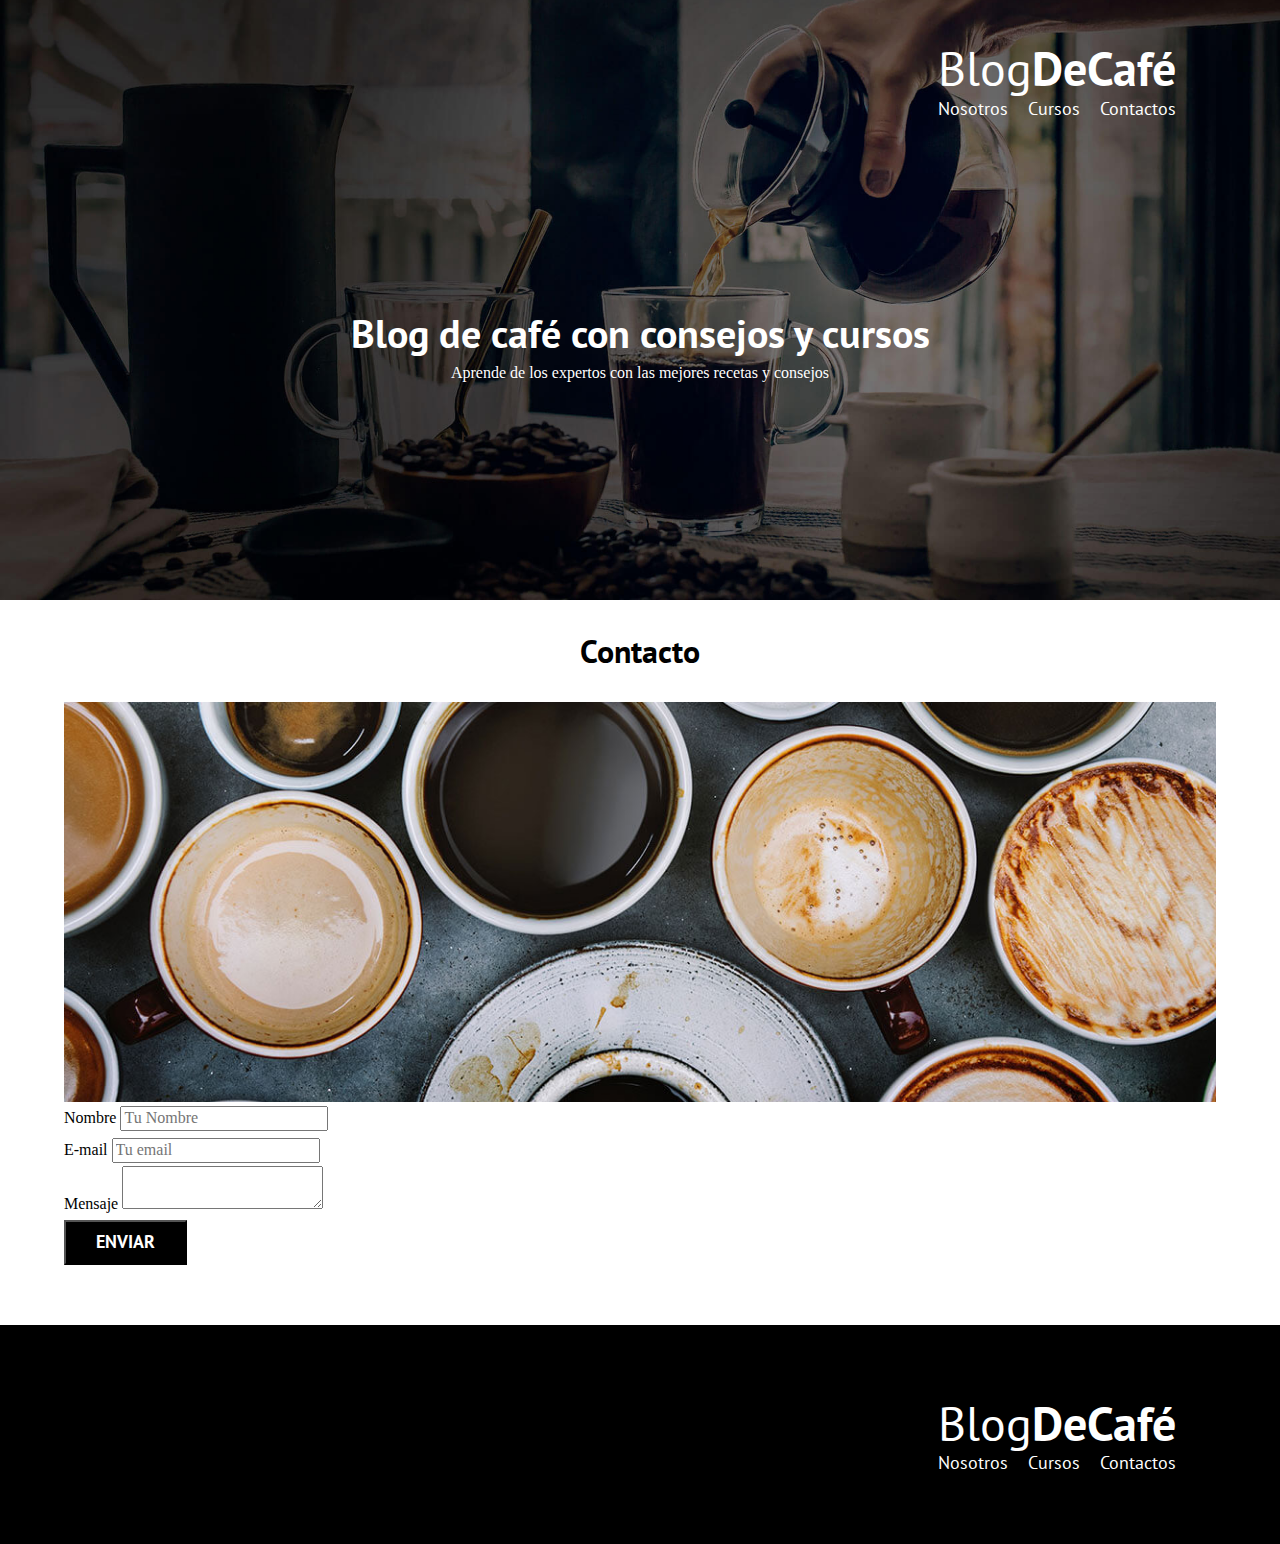
==== contacto.html @ c9a639e6 "HTML para la página de Contacto" ====
<!DOCTYPE html>
<html lang="en">
<head>
    <meta charset="UTF-8">
    <meta name="viewport" content="width=device-width, initial-scale=1.0">
    <title>BlogDeCafé</title>
    <link rel="stylesheet" href="css/normalize.css">
    <link href="https://fonts.googleapis.com/css2?family=Open+Sans:ital@0;1&display=swap" rel="stylesheet">
    <link href="https://fonts.googleapis.com/css2?family=Open+Sans:ital@0;1&family=PT+Sans:wght@400;700&display=swap" rel="stylesheet">
    <link rel="stylesheet" href="css/style.css">
</head>


<body>

    <header class="header">

        <div class="contenedor">
            <div class="barra">
                <a class="logo" href="index.html">
                    <h1 class="logo__nombre no-margin centrar-texto">Blog<span class="logo__bold">DeCafé</span</h1>
                </a>

                <nav class="navegacion">
                    <a class="navegacion__enlace" href="nosotros.thml">Nosotros</a>
                    <a href="cursos.html" class="navegacion__enlace">Cursos</a>
                    <a href="contacto.html" class="navegacion__enlace">Contactos</a>
                </nav>
            </div>
        </div>

        <div class="header__texto">
            <h2 class="no-margin">Blog de café con consejos y cursos</h2>
            <p class="no-margin">Aprende de los expertos con las mejores recetas y consejos</p>
        </div>
    </header>

    <main class="contenedor">
        <h3 class="centrar-texto">Contacto</h3>

        <div class="contacto-bg"></div>
        
        <form class="formulario">
            <div class="campo">
                <label for="nombre">Nombre</label>
                <input type="text" placeholder="Tu Nombre" id="nombre">
            </div>

            <div class="campo">
                <label for="email">E-mail</label>
                <input type="email" placeholder="Tu email" id="email">
            </div>

            <div class="campo">
                <label for="mensaje">Mensaje</label>
                <textarea id="mensaje"></textarea>
            </div>

            <div class="campo">
                <input type="submit" value="Enviar" class="boton boton--primario">
            </div>
        </form>

    </main>

    <footer class="footer">
        <div class="contenedor">
            <div class="barra">
                <a class="logo" href="index.html">
                    <h1 class="logo__nombre no-margin centrar-texto">Blog<span class="logo__bold">DeCafé</span</h1>
                </a>

                <nav class="navegacion">
                    <a class="navegacion__enlace" href="nosotros.thml">Nosotros</a>
                    <a href="cursos.html" class="navegacion__enlace">Cursos</a>
                    <a href="contacto.html" class="navegacion__enlace">Contactos</a>
                </nav>
            </div>
        </div>
    </footer>

</body>

</html>




















<!-- 
<link rel="preconnect" href="https://fonts.googleapis.com">
<link rel="preconnect" href="https://fonts.gstatic.com" crossorigin>
<link href="https://fonts.googleapis.com/css2?family=Open+Sans:ital@0;1&display=swap" rel="stylesheet">

<link rel="preconnect" href="https://fonts.googleapis.com">
<link rel="preconnect" href="https://fonts.gstatic.com" crossorigin>
<link href="https://fonts.googleapis.com/css2?family=Open+Sans:ital@0;1&family=PT+Sans:wght@400;700&display=swap" rel="stylesheet"> -->
---- css/style.css ----
:root {
    --fuenteHeading: 'PT Sans', sans-serif;
    --fuenteParrafos: 'Open Sans'. sans-serif;

    --primario: #784d3c;
    --gris: #e1e1e1;
    --blanco: #ffffff;
    --negro: #000000;
}

html {
    box-sizing: border-box;
    font-size: 62.5%; /* 1 rem = 10 px*/
}
*, *:before, *:after {
    box-sizing: inherit;
}
body {
    font-family: var(--fuenteParrafos);
    font-size: 1.6rem;
    line-height: 2;
}

/*! Globales */
.contenedor {
    width: min(90%, 120rem);
    margin: 0 auto;
}
a {
    text-decoration: none;
}
h1, h2, h3, h4 {
    font-family: var(--fuenteHeading);
    line-height: 1.2;
}
h1 {
    font-size: 4.8rem;
}
h2 {
    font-size: 4rem;
}
h3 {
    font-size: 3.2rem;
}
h4 {
    font-size: 2.8rem;
}
img {
    max-width: 100%;
}

/*! Utilidades */
.no-margin {
    margin: 0;
}
.no-padding {
    padding: 0;
}
.centrar-texto {
    text-align: center;
}

/*? Header */
.header {
    background-image: url(../img/banner.jpg);
    height: 60rem;
    background-size: cover;
    background-repeat: no-repeat;
    background-position: center center;
}
.header__texto {
    text-align: center;
    color: var(--blanco);
    margin-top: 5rem;
}
@media (min-width: 768px) {
    .header__texto {
        margin-top: 15rem;
    }
}
.barra {
    padding: 4rem;
}
@media (min-width: 768px) {
    .barra {
        display: flex;
        justify-content: space-between;
        align-items: center;
    }
}
.logo {
    color: var(--blanco);
}
.logo__nombre {
    font-weight: 400;
}
.logo__bold {
    font-weight: 700;
}
@media (min-width: 768px) {
    .navegacion {
        display: flex;
        gap: 2rem;
    }
}
.navegacion__enlace {
    display: block;
    text-align: center;
    font-size: 1.8rem;
    color: var(--blanco);
}

@media (min-width: 768px) {
    .contenido-principal {
        display: grid;
        grid-template-columns: 2fr 1fr;
        column-gap: 4rem;
    }
}

.entrada {
    border-bottom: 1px solid var(--gris);
    margin-bottom: 2rem;
}
.entrada:last-of-type{
    border-bottom: none;
    margin-bottom: 0;
}

.boton {
    display: block;
    font-family: var(--fuenteHeading);
    color: var(--blanco);
    text-align: center;
    padding: 1rem 3rem;
    font-size: 1.8rem;
    text-transform: uppercase;
    font-weight: 700;
    margin-bottom: 2rem;
}
@media (min-width: 768px) {
    .boton {
        display: inline-block;
    }
}
.boton--primario {
    background-color: var(--negro);
}

.boton--secundario {
    background-color: var(--primario);
}
.cursos {
    list-style: none;
}
.widget-curso {
    border-bottom: 1px solid var(--gris);
    margin-bottom: 2rem;
}
.widget-curso:last-of-type {
    border: none;
    margin-bottom: none;
}
.widget-curso__label {
    font-family: var(--fuenteHeading);
    font-weight: bold;
}
.widget-curso__info {
    font-weight: normal;
}
.widget-curso__info,
.widget-curso__label {
    font-size: 2rem;
}

.footer {
    background-color: var(--negro);
    padding: 3rem 0;
    margin-top: 4rem;
    padding-bottom: 3rem;
}

/* Sobre Nosotros */
@media (min-width: 768px) {
    .sobre-nosotros {
        display: flex;
        gap: 2rem;
    }
    .sobre-nosotros__imagen,
    .sobre-nosotros__texto {
        flex-basis: 50%;
    }
}
/* Cursos */
.curso {
    padding: 3rem;
    border-bottom: 1px solid var(--gris);
}
@media (min-width: 768px) {
    .curso {
        display: grid;
        grid-template-columns: 1fr 2fr;
        column-gap: 2rem;
    }
}
.curso:last-of-type {
    border: none;
}

.curso__label {
    font-family: var(--fuenteHeading);
    font-weight: bold;
}
.curso__info {
    font-weight: normal;
}
.curso__info,
.curso__label {
    font-size: 2rem;
}

/* contacto */
.contacto-bg {
    background-image: url(../img/contacto.jpg);
    height: 40rem;
    background-size: cover;
    background-repeat: no-repeat;
}
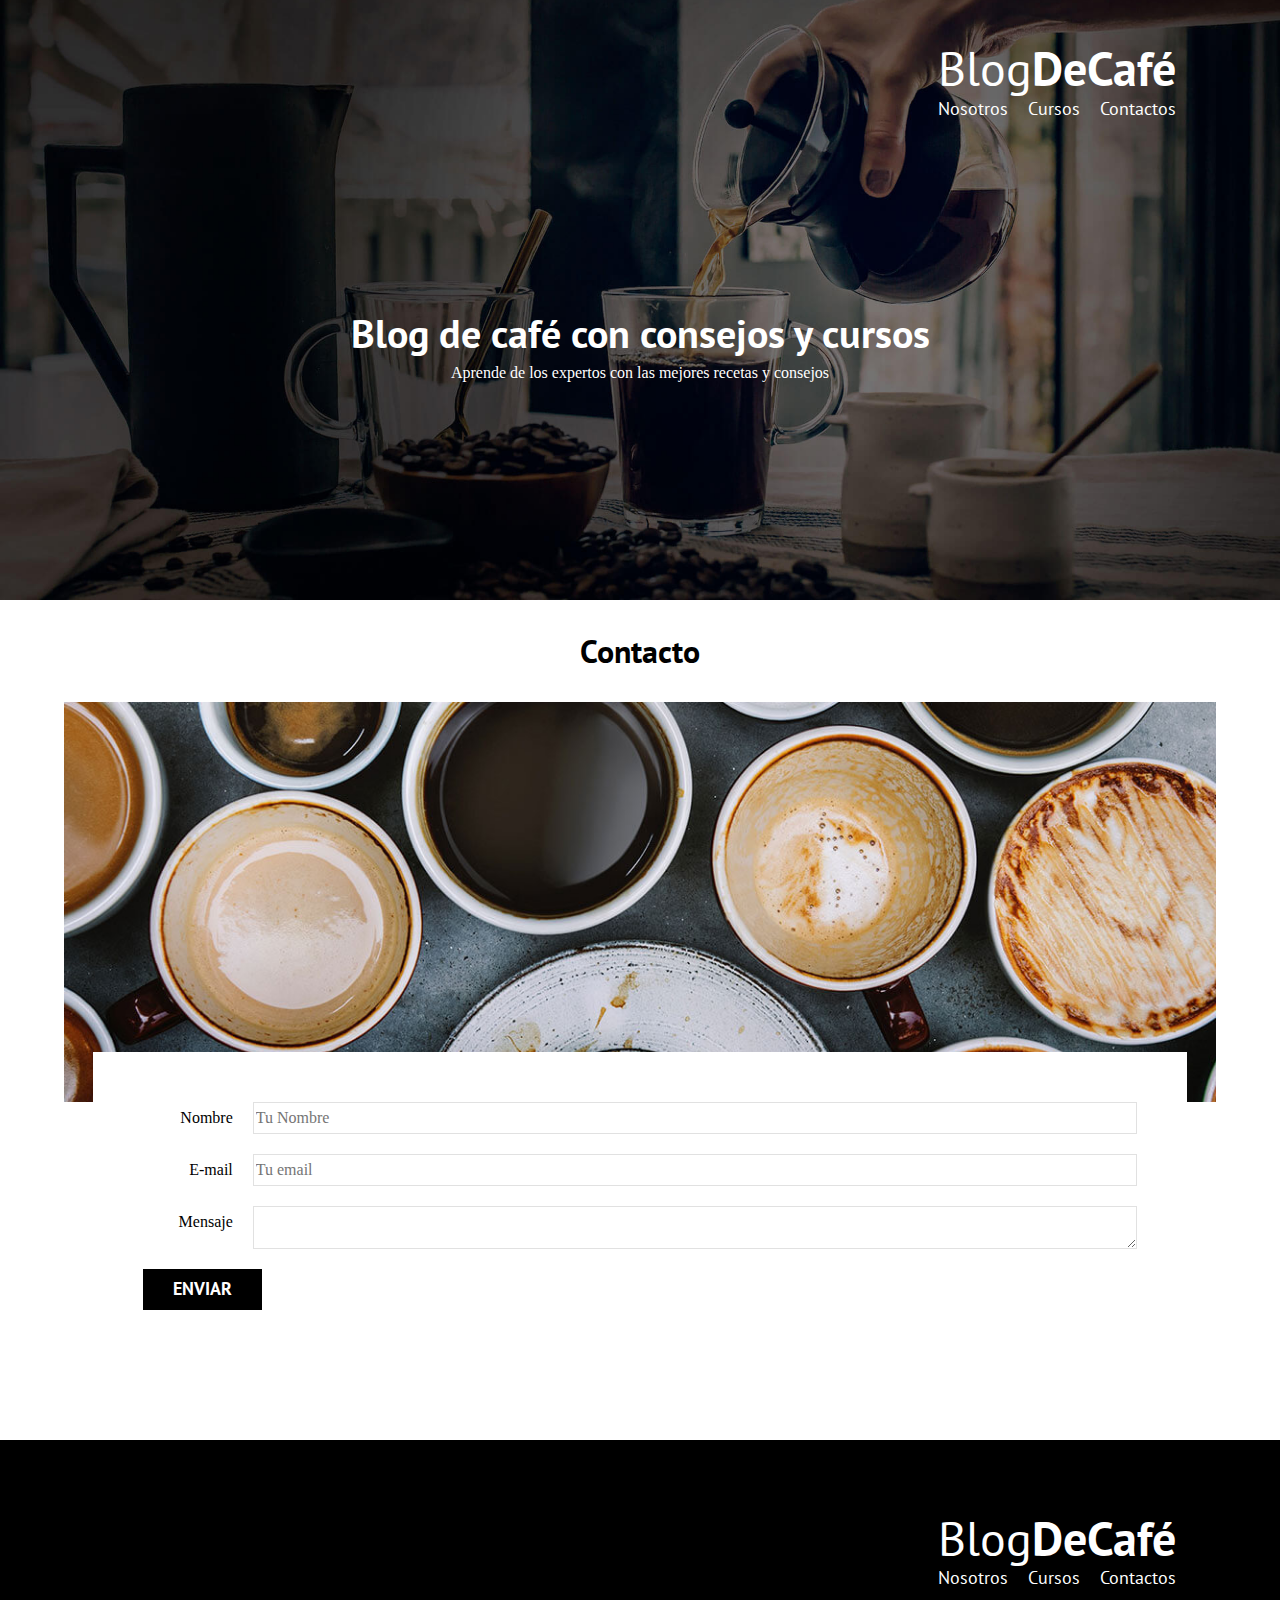
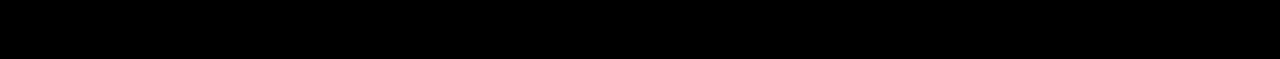
==== commit d202a23a: "CSS al formulario del contacto" ====
--- a/contacto.html
+++ b/contacto.html
@@ -42,18 +42,18 @@
         
         <form class="formulario">
             <div class="campo">
-                <label for="nombre">Nombre</label>
-                <input type="text" placeholder="Tu Nombre" id="nombre">
+                <label class="campo__label" for="nombre">Nombre</label>
+                <input class="campo__field" type="text" placeholder="Tu Nombre" id="nombre">
             </div>
 
             <div class="campo">
-                <label for="email">E-mail</label>
-                <input type="email" placeholder="Tu email" id="email">
+                <label class="campo__label" for="email">E-mail</label>
+                <input class="campo__field" type="email" placeholder="Tu email" id="email">
             </div>
 
             <div class="campo">
-                <label for="mensaje">Mensaje</label>
-                <textarea id="mensaje"></textarea>
+                <label class="campo__label" for="mensaje">Mensaje</label>
+                <textarea class="campo__field--textarea campo__field" id="mensaje"></textarea>
             </div>
 
             <div class="campo">
--- a/css/style.css
+++ b/css/style.css
@@ -137,11 +137,15 @@
     text-transform: uppercase;
     font-weight: 700;
     margin-bottom: 2rem;
+    border: none;
 }
 @media (min-width: 768px) {
     .boton {
         display: inline-block;
     }
+}
+.boton:hover {
+    cursor: pointer;
 }
 .boton--primario {
     background-color: var(--negro);
@@ -226,3 +230,26 @@
     background-size: cover;
     background-repeat: no-repeat;
 }
+
+.formulario {
+    background-color: var(--blanco);
+    margin: -5rem auto 0 auto;
+    width: 95%;
+    padding: 5rem;
+}
+.campo {
+    display: flex;
+    margin-bottom: 2rem;
+    gap: 2rem;
+}
+.campo__label {
+    flex: 0 0 9rem;
+    text-align: right;
+}
+.campo__field {
+    flex: 1;
+    border: 1px solid var(--gris);
+}
+.campo__field--textare {
+    height: 20rem;
+}